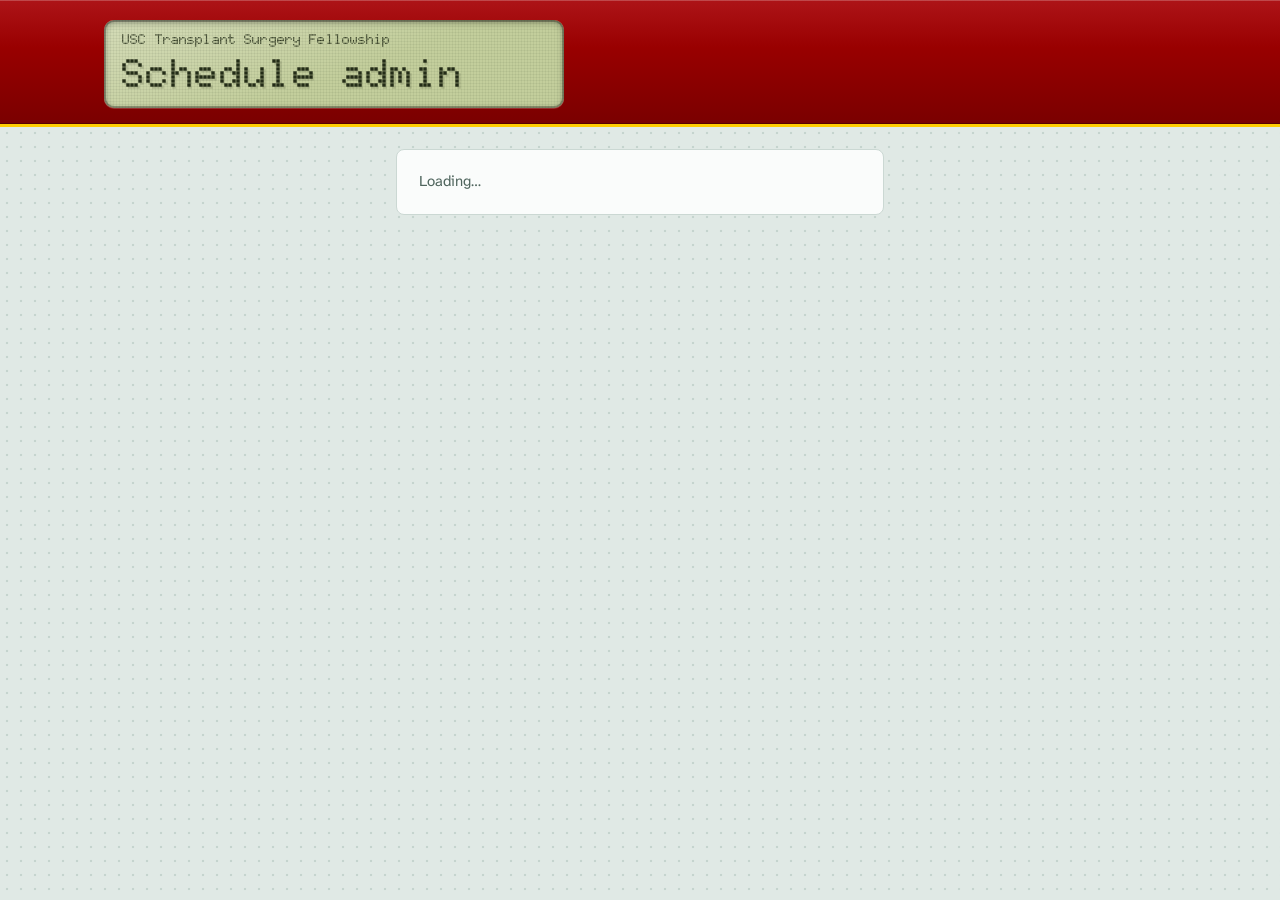
==== admin/index.html @ 4d7a134e "Schedule admin: two fellows can share a service; attendings move to the portal" ====
<!DOCTYPE html>
<html lang="en">
<head>
  <meta charset="utf-8">
  <meta name="viewport" content="width=device-width, initial-scale=1">
  <title>Fellowship Call Schedule — Admin</title>
  <link rel="icon" href="data:image/svg+xml,%3Csvg xmlns='http://www.w3.org/2000/svg' viewBox='0 0 32 32'%3E%3Crect width='32' height='32' rx='8' fill='%23990000'/%3E%3Crect x='5' y='7' width='22' height='13' rx='3' fill='%23c3ce9c'/%3E%3Cpath d='M8 11h2v2H8zm3 0h2v2h-2zm3 0h2v2h-2zm-6 4h2v2H8zm3 0h2v2h-2z' fill='%23232c17'/%3E%3Crect x='9' y='24' width='14' height='3' rx='1.5' fill='%23ffcc00'/%3E%3C/svg%3E">
  <meta name="theme-color" content="#990000">
  <link rel="preload" href="../assets/fonts/doto.woff2" as="font" type="font/woff2" crossorigin>
  <link rel="preload" href="../assets/fonts/atkinson-hyperlegible-next.woff2" as="font" type="font/woff2" crossorigin>
  <link rel="stylesheet" href="../assets/styles.css">
  <link rel="stylesheet" href="../assets/schedule.css">
  <script src="https://accounts.google.com/gsi/client" async></script>
  <script src="../assets/ui.js"></script>
  <script src="../assets/api.js"></script>
</head>
<body>
  <header class="top">
    <div class="top-inner">
      <div class="lcd">
        <div class="eyebrow">USC Transplant Surgery Fellowship</div>
        <h1>Schedule admin</h1>
      </div>
      <div class="who" id="who"></div>
    </div>
  </header>

  <div id="auth"><section class="card"><div class="loading">Loading…</div></section></div>
  <main id="app" class="split sched" hidden>
    <div class="col side">
      <section class="card" id="recipientsCard">
        <h2>Who gets the emails</h2>
        <p class="hint">Weekly: Sundays, for the coming week. Monthly: a week before the 1st. Previews: the day before each, so you can fix the calendar first.</p>
        <div class="status" id="recipientsStatus" role="status" aria-live="polite"></div>
        <ul class="plist" id="recipients"></ul>
        <div class="add-row">
          <label class="label" for="newRecipient">Add an address</label>
          <input id="newRecipient" type="email" autocomplete="off" placeholder="name@gmail.com">
          <div class="toggles" id="newRecipientToggles"></div>
          <button class="secondary" id="addRecipient" type="button">Add address</button>
        </div>
      </section>

      <section class="card" id="autoCard">
        <h2>Automatic emails</h2>
        <div class="status" id="autoStatus" role="status" aria-live="polite"></div>
        <div id="auto"></div>
      </section>

      <section class="card" id="peopleCard">
        <h2>People &amp; attendings</h2>
        <p class="hint">Fellows, admins, viewers and the attendings offered when adding a living donor case are managed in the portal, for all the fellowship sites at once.</p>
        <a class="secondary buttonlink" href="https://portal.usctransplant.life/">Open the portal</a>
      </section>

      <section class="card" id="logCard">
        <h2>Recent changes</h2>
        <ul class="log" id="log"></ul>
      </section>
    </div>

    <div class="col wide">
      <section class="card" id="assignCard">
        <h2>Monthly assignments</h2>
        <p class="hint">All four services must be covered, and each fellow can be on only one service a month (cross-cover is separate). Two fellows can share a service when you tick that they do. Saving updates the events on the service calendars.</p>
        <ul class="months" id="months"><li class="loading">Loading…</li></ul>
        <details class="past" id="pastMonths" hidden><summary id="pastSummary">Earlier months</summary><ul class="months" id="monthsPast"></ul></details>
      </section>

      <section class="card" id="oneOffCard">
        <h2>Send a one-off email</h2>
        <div class="keys" style="--n:2" role="radiogroup" aria-label="Kind of email" id="oneOffKind">
          <button class="tab" type="button" role="radio" data-kind="week">Weekly</button>
          <button class="tab" type="button" role="radio" data-kind="month">Monthly</button>
        </div>
        <div class="field" id="oneOffWeekRow"><label class="label" for="oneOffWeek">Week of</label><input id="oneOffWeek" type="date"></div>
        <div class="field" id="oneOffMonthRow"><label class="label" for="oneOffMonth">Month</label><select id="oneOffMonth"></select></div>
        <div class="field"><label class="label" for="oneOffMessage">Message at the top <span class="hint-inline">(optional)</span></label>
          <textarea id="oneOffMessage" maxlength="5000" placeholder="e.g. Reminder: the holiday schedule below has changed."></textarea></div>
        <span class="label">Preview</span>
        <div class="mail">
          <div class="mail-head"><div><b id="mailSubject">…</b></div><div id="mailTo"></div></div>
          <iframe id="mailFrame" title="Email preview" sandbox=""></iframe>
        </div>
        <div class="send-row">
          <button class="secondary" id="sendTest" type="button">Send a test to me</button>
          <button class="primary danger" id="sendLive" type="button">Send</button>
        </div>
        <div class="status" id="oneOffStatus" role="status" aria-live="polite"></div>
      </section>
    </div>
  </main>

  <script>
  (function () {
    var state = { view: null, drafts: {}, armed: '', newToggles: { weekly: true, monthly: true, preview: false },
      oneOff: { kind: 'week', week: '', month: '', preview: null, seq: 0 } };
    var timer = null;

    var $ = UI.$, el = UI.el, clear = UI.clear, busy = UI.busy, showStatus = UI.showStatus, button = UI.button, plural = UI.plural;
    var monthLabel = UI.monthLabel, addMonths = UI.addMonths;
    /** A button that needs a second tap, kept armed across re-draws (state.armed). id must be unique on the page. */
    function confirmButton(id, cls, text, armedText, fn) {
      var armed = state.armed === id;
      return button(cls + (armed ? ' armed' : ''), armed ? armedText : text, function () {
        if (state.armed !== id) { state.armed = id; render(); return; }
        state.armed = ''; fn();
      });
    }
    /**
     * Calls the server; on { ok, lines, view } re-draws everything and shows the lines in box.
     * box can be a function returning the element, for boxes that are re-drawn (a month's row).
     */
    function change(fn, args, box, okTitle, failTitle, after) {
      var target = function () { return typeof box === 'function' ? box() : box; };
      busy(true);
      TimeOffApi.run(fn, args, function (res) {
        busy(false);
        if (!res.ok) { render(); showStatus(target(), 'error', failTitle, res.errors); return; }
        if (res.view) state.view = res.view;
        if (after) after(res);
        render();
        showStatus(target(), 'ok', okTitle, res.lines);
      }, function (err) { busy(false); if (err.code !== 'auth') { render(); showStatus(target(), 'error', failTitle, [err.message]); } });
    }
    function monthStatus(month) { return function () { return document.querySelector('#month-' + month + ' .status'); }; }

    function loadAll() {
      busy(true);
      TimeOffApi.run('apiAdminScheduleGet', [], function (v) {
        busy(false); state.view = v;
        if (!state.oneOff.week) { state.oneOff.week = v.email.defaults.week; state.oneOff.month = v.email.defaults.month; }
        render(); refreshPreview();
      }, function (err) { busy(false); if (err.code !== 'auth') showStatus($('oneOffStatus'), 'error', 'Couldn’t load the admin page', [err.message]); });
    }

    function render() {
      if (!state.view) return;
      renderMonths(); renderRecipients(); renderAuto(); renderLog(); renderOneOff();
    }

    /* ── monthly assignments ── */
    // A month's choice for a service: { names: [one or two fellows], shared: both confirmed as sharing it, second: show the 2nd picker }.
    function currentOf(m, svc) {
      var s = m.services[svc], fellows = state.view.year.fellows;
      var known = s.names.length && s.names.every(function (n) { return fellows.indexOf(n) !== -1; });
      if (known && !s.irregular && s.names.length === 1) return { names: s.names.slice(), shared: false };
      if (known && s.shared) return { names: s.names.slice(), shared: true };
      return { names: [], shared: false };
    }
    function sameChoice(a, b) {
      return a.names.slice().sort().join('|') === b.names.slice().sort().join('|') && (a.names.length < 2 || a.shared === b.shared);
    }
    function draftOf(m) {
      var d = state.drafts[m.month] || {}, out = {};
      state.view.year.services.forEach(function (svc) { out[svc] = d[svc] || currentOf(m, svc); });
      return out;
    }
    function setDraft(m, svc, choice) {
      state.drafts[m.month] = state.drafts[m.month] || {};
      state.drafts[m.month][svc] = choice;
      renderMonths();
    }
    /** What the server is sent: a name, or { names, shared } for two fellows. */
    function choiceToSave(m) {
      var d = draftOf(m), out = {};
      Object.keys(d).forEach(function (svc) { out[svc] = d[svc].names.length > 1 ? { names: d[svc].names, shared: !!d[svc].shared } : (d[svc].names[0] || ''); });
      return out;
    }
    function fellowSelect(label, value, short, blank, onPick) {
      var sel = el('select'); sel.setAttribute('aria-label', label);
      var none = el('option', null, blank); none.value = ''; sel.appendChild(none);
      state.view.year.fellows.forEach(function (n) { var o = el('option', null, short[n]); o.value = n; o.title = n; sel.appendChild(o); });
      sel.value = value;
      sel.addEventListener('change', function () { onPick(sel.value); });
      return sel;
    }
    function renderMonths() {
      var ul = $('months'), past = $('monthsPast'); clear(ul); clear(past);
      var y = state.view.year, short = UI.shortNames(y.fellows), thisMonth = state.view.today.slice(0, 7);
      var earlier = y.months.filter(function (m) { return m.month < thisMonth; });
      $('pastMonths').hidden = !earlier.length;
      if (earlier.length) $('pastSummary').textContent = 'Earlier months (' + earlier[0].label + (earlier.length > 1 ? ' – ' + earlier[earlier.length - 1].label : '') + ')';
      y.months.forEach(function (m) {
        var li = el('li', 'month' + (m.current ? ' now' : ''));
        li.id = 'month-' + m.month;
        var head = el('div', 'month-head');
        head.appendChild(el('b', null, m.label + (m.current ? ' (this month)' : '')));
        li.appendChild(head);
        var draft = draftOf(m), changed = false, counts = {}, unconfirmed = [];
        var grid = el('div', 'month-grid'), shares = el('div', 'month-shares');
        y.services.forEach(function (svc) {
          var d = draft[svc], names = d.names;
          var cell = el('div', 'svc-pick');
          cell.appendChild(el('span', 'svc-label', svc));
          // keepSecond: leave the second picker open (it was opened, and the first picker changed). A new pair must be ticked again.
          var pick = function (first, second, keepSecond) {
            var next = [first, second].filter(function (n, i, all) { return n && all.indexOf(n) === i; });
            var samePair = next.length > 1 && next.slice().sort().join('|') === names.slice().sort().join('|');
            setDraft(m, svc, { names: next, shared: samePair && d.shared, second: next.length > 1 || (!!d.second && keepSecond) });
          };
          var sel = fellowSelect(svc + ', ' + m.label, names[0] || '', short, '—', function (v) { pick(v, names[1], true); });
          var isChanged = !sameChoice(d, currentOf(m, svc)) || (m.services[svc].irregular && names.length > 0 && !m.services[svc].shared);
          if (isChanged) { sel.classList.add('changed'); changed = true; }
          cell.appendChild(sel);
          if (names.length > 1 || d.second) {
            var sel2 = fellowSelect(svc + ', second fellow, ' + m.label, names[1] || '', short, '— just one', function (v) { pick(names[0], v, false); });
            if (isChanged) sel2.classList.add('changed');
            cell.appendChild(sel2);
          } else if (names.length === 1) {
            cell.appendChild(button('linkbtn add-second', '+ Second fellow', function () { setDraft(m, svc, { names: names.slice(), shared: false, second: true }); }));
          }
          names.forEach(function (n) { counts[n] = (counts[n] || 0) + 1; });
          if (names.length > 1) {
            var row = el('label', 'override-toggle');
            var box = el('input'); box.type = 'checkbox'; box.checked = !!d.shared;
            box.addEventListener('change', function () { setDraft(m, svc, { names: names.slice(), shared: box.checked, second: true }); });
            var text = el('span');
            text.appendChild(el('b', null, 'Two fellows share ' + svc));
            text.appendChild(el('br'));
            text.appendChild(document.createTextNode(names.join(' and ') + ' are both on ' + svc + ' all month. While either of them is around, ' + svc + ' needs no cross-cover.'));
            row.appendChild(box); row.appendChild(text); shares.appendChild(row);
            if (!d.shared) unconfirmed.push(svc);
          }
          grid.appendChild(cell);
        });
        li.appendChild(grid);
        if (shares.firstChild) li.appendChild(shares);
        var notes = [];
        y.services.forEach(function (svc) {
          var s = m.services[svc];
          if (s.others && s.others.length) notes.push('Also on ' + svc + ': ' + s.others.join(', ') + ' (not a call-schedule fellow; kept when you save).');
          if (s.recurring) notes.push(svc + ' is a repeating event — change it in Google Calendar.');
          else if (s.irregular && s.names.length) notes.push(svc + ' on the calendar now: ' + s.detail + '. Saving replaces it with the fellows chosen here for the whole month.');
        });
        var missing = y.services.filter(function (svc) { return !draft[svc].names.length; });
        var dups = Object.keys(counts).filter(function (n) { return counts[n] > 1; });
        dups.forEach(function (n) { notes.push(n + ' is chosen for more than one service.'); });
        unconfirmed.forEach(function (svc) { notes.push('Tick “Two fellows share ' + svc + '” to save two fellows on it.'); });
        if (missing.length && changed) notes.push('Choose someone for ' + missing.join(', ') + '.');
        else if (missing.length === y.services.length) notes.push('Nobody assigned yet.');
        else if (missing.length) notes.push(missing.join(', ') + ' ' + (missing.length === 1 ? 'has' : 'have') + ' no fellow assigned.');
        notes.forEach(function (n) { li.appendChild(el('div', 'month-note' + (/repeating|more than one|Choose|no fellow|Nobody|Tick/.test(n) ? '' : ' muted'), n)); });
        var any = y.services.some(function (svc) { return m.services[svc].names.length; });
        if (any) head.appendChild(confirmButton('clear-' + m.month, 'linkbtn', 'Remove month', 'Tap again to remove all four', function () {
          change('apiAdminClearAssignments', [m.month], monthStatus(m.month), 'Removed', 'Not removed', function () { delete state.drafts[m.month]; });
        }));
        if (changed) {
          var actions = el('div', 'month-actions');
          var save = button('primary small', 'Save ' + m.label.split(' ')[0], function () {
            change('apiAdminSetAssignments', [m.month, choiceToSave(m)], monthStatus(m.month), 'Saved', 'Not saved', function () { delete state.drafts[m.month]; });
          });
          save.disabled = missing.length > 0 || dups.length > 0 || unconfirmed.length > 0;
          actions.appendChild(save);
          actions.appendChild(button('secondary small', 'Undo', function () { delete state.drafts[m.month]; renderMonths(); }));
          li.appendChild(actions);
        }
        var st = el('div', 'status'); st.setAttribute('role', 'status'); li.appendChild(st);
        (m.month < thisMonth ? past : ul).appendChild(li);
      });
    }

    /* ── recipients ── */
    function toggles(box, values, onChange) {
      [['weekly', 'Weekly'], ['monthly', 'Monthly'], ['preview', 'Previews']].forEach(function (k) {
        var t = button('toggle', k[1], function () { onChange(k[0], !values[k[0]]); });
        t.setAttribute('aria-pressed', values[k[0]] ? 'true' : 'false');
        box.appendChild(t);
      });
    }
    function renderRecipients() {
      var ul = $('recipients'); clear(ul);
      var list = state.view.email.recipients;
      list.forEach(function (r) {
        var li = el('li');
        li.appendChild(el('span', 'addr', r.email));
        var row = el('div', 'toggles');
        toggles(row, r, function (k, v) {
          var next = { type: 'update', key: r.email, email: r.email, weekly: r.weekly, monthly: r.monthly, preview: r.preview };
          next[k] = v;
          change('apiAdminChangeRecipients', [next], $('recipientsStatus'), 'Saved', 'Not saved');
        });
        row.appendChild(confirmButton('rm-' + r.email, 'secondary small', 'Remove', 'Tap again', function () {
          change('apiAdminChangeRecipients', [{ type: 'remove', key: r.email }], $('recipientsStatus'), 'Removed', 'Not removed');
        }));
        li.appendChild(row);
        ul.appendChild(li);
      });
      if (!list.length) ul.appendChild(el('li', 'empty', 'Nobody gets the emails yet.'));
      var nt = $('newRecipientToggles'); clear(nt);
      toggles(nt, state.newToggles, function (k, v) { state.newToggles[k] = v; renderRecipients(); });
    }

    /* ── automatic emails ── */
    function renderAuto() {
      var box = $('auto'); clear(box);
      var e = state.view.email, n = e.next;
      var head = el('div', 'auto-state');
      head.appendChild(el('span', 'chip ' + (e.automatic ? 'ok' : 'bad'), e.automatic ? 'On' : e.partlyOn ? 'Partly on' : 'Off'));
      head.appendChild(document.createTextNode(e.automatic ? 'Sending on schedule' : 'Not sending automatically'));
      box.appendChild(head);
      if (e.partlyOn) box.appendChild(el('p', 'hint', 'Some of the automatic sends are missing. Turn them on again to fix it.'));
      var ul = el('ul', 'next-list');
      var w = el('li'); w.appendChild(el('b', null, 'Weekly: ' + n.weekly.send + ', ' + n.weekly.hours));
      w.appendChild(el('span', null, 'Covers ' + n.weekly.covers + '. Preview ' + n.weekly.preview + '.')); ul.appendChild(w);
      var m = el('li'); m.appendChild(el('b', null, 'Monthly: ' + n.monthly.send + ', ' + n.monthly.hours));
      m.appendChild(el('span', null, 'Covers ' + n.monthly.covers + '. Preview ' + n.monthly.preview + '.')); ul.appendChild(m);
      box.appendChild(ul);
      if (e.automatic) {
        box.appendChild(confirmButton('auto-off', 'secondary', 'Turn automatic emails off', 'Tap again to turn them off', function () {
          change('apiAdminSetAutoEmails', [false], $('autoStatus'), 'Done', 'Not changed');
        }));
      } else {
        box.appendChild(button('primary', 'Turn automatic emails on', function () { change('apiAdminSetAutoEmails', [true], $('autoStatus'), 'Done', 'Not changed'); }));
      }
      if (e.quota != null) box.appendChild(el('p', 'hint small', 'Google lets this account email ' + e.quota + ' more recipients today.'));
    }

    function renderLog() { UI.fillLog($('log'), state.view.log); }

    /* ── one-off email ── */
    function renderOneOff() {
      var o = state.oneOff;
      document.querySelectorAll('#oneOffKind .tab').forEach(function (b) { b.setAttribute('aria-checked', b.dataset.kind === o.kind ? 'true' : 'false'); });
      $('oneOffWeekRow').hidden = o.kind !== 'week';
      $('oneOffMonthRow').hidden = o.kind !== 'month';
      $('oneOffWeek').value = o.week;
      var sel = $('oneOffMonth');
      if (!sel.options.length) {
        var start = state.view.today.slice(0, 7);
        for (var i = -1; i <= 12; i++) { var m = addMonths(start, i); var op = el('option', null, monthLabel(m)); op.value = m; sel.appendChild(op); }
      }
      sel.value = o.month;
      var p = o.preview, n = p ? p.recipients.length : 0;
      $('mailSubject').textContent = p ? 'Subject: ' + p.subject : 'Loading the preview…';
      $('mailTo').textContent = p ? 'To: ' + (n ? p.recipients.join(', ') : 'nobody — add recipients first') : '';
      var live = $('sendLive');
      var armed = state.armed === 'send-live';
      live.textContent = armed ? 'Tap again to send to ' + n : 'Send to ' + plural(n, 'recipient');
      live.classList.toggle('armed', armed);
      live.disabled = !p || !n;
      $('sendTest').disabled = !p;
    }
    function oneOffArgs() { var o = state.oneOff; return [o.kind, o.kind === 'week' ? o.week : o.month, $('oneOffMessage').value]; }
    function refreshPreview() {
      var seq = ++state.oneOff.seq;
      state.oneOff.preview = null; renderOneOff();
      TimeOffApi.run('apiAdminEmailPreview', oneOffArgs(), function (p) {
        if (seq !== state.oneOff.seq) return; // a newer preview is on its way
        state.oneOff.preview = p;
        $('mailFrame').srcdoc = '<!DOCTYPE html><meta charset="utf-8"><body style="margin:12px;background:#fff">' + p.html + '</body>';
        renderOneOff();
      }, function (err) { if (err.code !== 'auth') showStatus($('oneOffStatus'), 'error', 'Couldn’t build the preview', [err.message]); });
    }
    function setupOneOff() {
      document.querySelectorAll('#oneOffKind .tab').forEach(function (b) {
        b.addEventListener('click', function () { state.oneOff.kind = b.dataset.kind; state.armed = ''; refreshPreview(); });
      });
      $('oneOffWeek').addEventListener('change', function (e) { if (e.target.value) { state.oneOff.week = e.target.value; refreshPreview(); } });
      $('oneOffMonth').addEventListener('change', function (e) { state.oneOff.month = e.target.value; refreshPreview(); });
      $('oneOffMessage').addEventListener('input', function () { clearTimeout(timer); timer = setTimeout(refreshPreview, 700); });
      $('sendTest').addEventListener('click', function () { send('test'); });
      $('sendLive').addEventListener('click', function () {
        if (state.armed !== 'send-live') { state.armed = 'send-live'; renderOneOff(); return; }
        state.armed = ''; send('live');
      });
      $('addRecipient').addEventListener('click', function () {
        var t = state.newToggles;
        change('apiAdminChangeRecipients', [{ type: 'add', email: $('newRecipient').value, weekly: t.weekly, monthly: t.monthly, preview: t.preview }],
          $('recipientsStatus'), 'Added', 'Not added', function () { $('newRecipient').value = ''; refreshPreview(); });
      });
    }
    function send(mode) {
      busy(true);
      TimeOffApi.run('apiAdminSendEmail', oneOffArgs().concat([mode]), function (res) {
        busy(false); renderOneOff();
        if (!res.ok) { showStatus($('oneOffStatus'), 'error', 'Not sent', res.errors); return; }
        showStatus($('oneOffStatus'), 'ok', mode === 'test' ? 'Test sent' : 'Sent', res.lines);
        if (mode === 'live') loadAll();
      }, function (err) { busy(false); renderOneOff(); if (err.code !== 'auth') showStatus($('oneOffStatus'), 'error', 'Not sent', [err.message]); });
    }

    setupOneOff();
    TimeOffApi.start({ app: 'schedule', need: 'admin', mainUrl: '../', onReady: function () { loadAll(); } });
  })();
  </script>
</body>
</html>
---- assets/styles.css ----
/*
 * Fellowship Time Off — styles for both pages (and the privacy page).
 *
 * The idea: the header is a pager. A USC-cardinal case with a backlit LCD screen that wakes up when the page loads
 * (the only animation that plays on its own). Everything below is quiet: pale scrub-green paper with a faint
 * perforated-tray texture, plain sheets, keys you can press, and OR-style hatching for weekends.
 *
 * Fonts (self-hosted in assets/fonts, SIL Open Font License):
 *   Doto                       — dot-matrix, only on the pager screen
 *   Atkinson Hyperlegible Next — everything else; designed by the Braille Institute for legibility
 *
 * Colors live in the variables right below; the dark ("night call") version follows them.
 */
@font-face {
  font-family: 'Atkinson Hyperlegible Next';
  src: url(fonts/atkinson-hyperlegible-next.woff2) format('woff2');
  font-weight: 200 800; font-style: normal; font-display: swap;
}
@font-face {
  font-family: 'Doto';
  src: url(fonts/doto.woff2) format('woff2');
  font-weight: 100 900; font-style: normal; font-display: block;
}

:root {
  color-scheme: light;
  --scrub: #e0e9e5;          /* page: pale scrub green */
  --scrub-dot: #c5d4ce;      /* the perforated-tray dots */
  --sheet: #fafcfb;          /* panels */
  --sheet-sunk: #eef3f1;     /* wells inside a panel */
  --ink: #142b26;
  --muted: #4f655d;
  --line: #cbd8d3;
  --line-strong: #9fb4ad;
  --hatch: rgba(20, 43, 38, .075);
  --cardinal: #990000;       /* USC cardinal: fills */
  --cardinal-deep: #6b0000;
  --accent: #990000;         /* cardinal for text and outlines (lighter in the dark theme) */
  --cardinal-soft: #f4e0dd;
  --gold: #ffcc00;           /* USC gold */
  --gold-ink: #2a2100;
  --gold-soft: #fff1b8;
  --gold-edge: #e0b400;
  --lcd: #c3ce9c;
  --lcd-dim: #8f9a74;
  --lcd-ink: #232c17;
  --lcd-glow: transparent;
  --ok: #1b6b43;
  --ok-soft: #dcefe4;
  --err: #b0241c;
  --err-deep: #7d140f;
  --err-soft: #fbe3e0;
}
@media (prefers-color-scheme: dark) {
  :root {
    color-scheme: dark;
    --scrub: #0d1815;
    --scrub-dot: #1a2c27;
    --sheet: #13221e;
    --sheet-sunk: #0f1b18;
    --ink: #e1ebe7;
    --muted: #94aaa3;
    --line: #23392f;
    --line-strong: #3b5a51;
    --hatch: rgba(225, 235, 231, .06);
    --cardinal: #a30f14;
    --cardinal-deep: #5e0306;
    --accent: #ff8f82;
    --cardinal-soft: #3a1c1a;
    --gold-soft: #3a3113;
    --gold-edge: #8a6f00;
    --lcd: #a5c24c;
    --lcd-dim: #4b5a22;
    --lcd-ink: #132006;
    --lcd-glow: rgba(165, 194, 76, .28);
    --ok: #82d6a6;
    --ok-soft: #173126;
    --err: #ff8f82;
    --err-deep: #7d140f;
    --err-soft: #3a1c1a;
  }
}

/* ── page ── */
* { box-sizing: border-box; }
html { -webkit-text-size-adjust: 100%; }
body {
  margin: 0;
  color: var(--ink);
  background-color: var(--scrub);
  background-image: radial-gradient(circle, var(--scrub-dot) 1.1px, transparent 1.6px);
  background-size: 14px 14px;
  font: 16px/1.5 'Atkinson Hyperlegible Next', 'Atkinson Hyperlegible', system-ui, sans-serif;
  min-height: 100vh;
}
a { color: var(--accent); }
:focus-visible { outline: 2.5px solid var(--accent); outline-offset: 2px; }
button { -webkit-tap-highlight-color: transparent; }

/* ── the pager (header) ── */
.top {
  color: #fff;
  background: linear-gradient(180deg, #ad1418 0%, #990000 38%, #7a0000 100%);
  box-shadow: inset 0 1px 0 rgba(255, 255, 255, .22), inset 0 -1px 0 rgba(0, 0, 0, .3);
  border-bottom: 3px solid var(--gold);
  padding: 16px 16px 14px;
}
.top-inner { max-width: 1072px; margin: 0 auto; } /* lines up with the panels below (main is 1120 minus its padding) */
.lcd {
  position: relative;
  max-width: 460px;
  color: var(--lcd-ink);
  background-color: var(--lcd);
  background-image:
    linear-gradient(rgba(35, 44, 23, .055) 1px, transparent 1px),
    linear-gradient(90deg, rgba(35, 44, 23, .055) 1px, transparent 1px),
    linear-gradient(160deg, rgba(255, 255, 255, .28), transparent 55%);
  background-size: 3px 3px, 3px 3px, 100% 100%;
  border-radius: 10px;
  padding: 10px 14px 12px;
  box-shadow:
    inset 0 2px 7px rgba(0, 0, 0, .38),
    inset 0 0 0 2px rgba(0, 0, 0, .28),
    0 1px 0 rgba(255, 255, 255, .18),
    0 0 26px var(--lcd-glow);
  animation: lcd-wake .7s ease-out both;
}
.eyebrow { font: 800 14px/1.2 'Doto', monospace; letter-spacing: .01em; opacity: .9; animation: lcd-flicker .45s steps(3) .15s both; }
h1 {
  display: inline-block;
  margin: 4px 0 0;
  font: 850 34px/1 'Doto', monospace;
  letter-spacing: .01em;
  text-shadow: 1.5px 1.5px 0 rgba(35, 44, 23, .16); /* LCD ghosting */
  animation: lcd-type .8s steps(14, end) .35s both;
}
h1::after { /* the pager's cursor: blinks three times, then goes away */
  content: ''; display: inline-block; width: .42em; height: .78em; margin-left: .14em; vertical-align: -.04em;
  background: currentColor; opacity: 0;
  animation: lcd-cursor 1.8s steps(1, end) 1.15s 1 both;
}
@keyframes lcd-wake { from { background-color: var(--lcd-dim); } to { background-color: var(--lcd); } }
@keyframes lcd-flicker { from { opacity: 0; } to { opacity: .9; } }
@keyframes lcd-type { from { clip-path: inset(0 100% 0 0); } to { clip-path: inset(0 -1em 0 0); } }
@keyframes lcd-cursor { 0%, 33%, 66% { opacity: 1; } 16%, 50%, 83%, 100% { opacity: 0; } }

/* who's signed in, and the pager's rubber buttons */
.who {
  display: flex; flex-wrap: wrap; align-items: center; gap: 8px 12px;
  margin-top: 12px; font-size: 15px; color: rgba(255, 255, 255, .92);
}
.who:empty { display: none; }
.who-name { overflow-wrap: anywhere; }
.who-actions { display: flex; flex-wrap: wrap; gap: 8px; }
.who .toplink, .who .linkbtn {
  display: inline-flex; align-items: center; min-height: 34px; padding: 0 14px;
  font-family: inherit; font-size: 14px; font-weight: 700; line-height: 1; color: #fff; text-decoration: none; cursor: pointer;
  background: rgba(0, 0, 0, .24); border: 0; border-radius: 999px;
  box-shadow: inset 0 1px 0 rgba(255, 255, 255, .14), 0 2px 0 rgba(0, 0, 0, .28);
}
.who .toplink:hover, .who .linkbtn:hover { background: rgba(0, 0, 0, .34); }
.who .toplink:active, .who .linkbtn:active { transform: translateY(1px); box-shadow: inset 0 1px 0 rgba(255, 255, 255, .1), 0 1px 0 rgba(0, 0, 0, .28); }
.top :focus-visible { outline-color: var(--gold); }

/* ── layout ── */
main { max-width: 1120px; margin: 0 auto; padding: 4px 16px 48px; }
#auth { max-width: 520px; margin: 0 auto; padding: 8px 16px 0; }
#auth[hidden] { display: none; }
.col { min-width: 0; }
main[hidden] { display: none !important; }
/* Admin page on phones: one column in the original order (month, rule check, totals, who's off, changes, people). */
@media (max-width: 959px) {
  main.admin:not([hidden]) { display: flex; flex-direction: column; }
  main.admin > .col { display: contents; }
  #monthCard { order: 1; } #checkCard { order: 2; } #totalsCard { order: 3; }
  #offCard { order: 4; } #makeCard { order: 5; } #peopleCard { order: 6; } #logCard { order: 7; }
}

.card {
  background: var(--sheet);
  border: 1px solid var(--line);
  border-radius: 8px;
  padding: 16px 16px 18px;
  margin-top: 14px;
}
h2 {
  font-size: 19px; font-weight: 800; line-height: 1.2; letter-spacing: -.005em;
  margin: 0 0 14px; padding-bottom: 10px;
  border-bottom: 2px dotted var(--line-strong); /* tear-off perforation */
}
.label { display: block; font-size: 14px; font-weight: 700; color: var(--muted); margin-bottom: 6px; }
.hint { font-size: 14px; color: var(--muted); margin: 0 0 12px; }
.hint.small { font-size: 13px; margin: 10px 0 0; }
.loading { color: var(--muted); font-size: 15px; }
.empty { color: var(--muted); margin: 0; }

select, input[type="text"], input[type="email"], input[type="date"], input:not([type]) {
  width: 100%;
  font: inherit; font-size: 16px; /* 16px: iPhones don't zoom in when it's tapped */
  color: var(--ink); background-color: var(--sheet);
  border: 1.5px solid var(--line-strong); border-radius: 8px;
  padding: 10px 12px; min-height: 46px;
}
select {
  -webkit-appearance: none; appearance: none; cursor: pointer;
  padding-right: 38px;
  background-image:
    linear-gradient(45deg, transparent 50%, var(--muted) 50%),
    linear-gradient(135deg, var(--muted) 50%, transparent 50%);
  background-position: calc(100% - 20px) 52%, calc(100% - 14px) 52%;
  background-size: 6px 6px, 6px 6px;
  background-repeat: no-repeat;
}
select:hover, input:hover { border-color: var(--muted); }

/* ── vacation tally ── */
.tally-head { font-size: 14px; color: var(--muted); margin-bottom: 10px; }
.stats { display: grid; grid-template-columns: repeat(3, 1fr); gap: 8px; }
.stat { background: var(--sheet-sunk); border: 1px solid var(--line); border-radius: 6px; padding: 8px 10px 9px; }
.stat b { display: block; font-size: 28px; font-weight: 800; line-height: 1.1; font-variant-numeric: tabular-nums; }
.stat span { font-size: 13px; color: var(--muted); }
.stat.remaining { border-color: var(--accent); }
.stat.remaining b { color: var(--accent); }

/* ── who is off ── */
.offlist { list-style: none; margin: 0; padding: 0; }
.offlist li { padding: 10px 0; border-top: 1px solid var(--line); }
.offlist li:first-child { border-top: 0; padding-top: 0; }
.offlist li:last-child { padding-bottom: 0; }
.offlist .when { display: block; font-size: 14px; color: var(--muted); font-variant-numeric: tabular-nums; }
.offlist .cover { display: block; font-size: 14px; margin-top: 2px; }
.offlist .cover.missing { color: var(--err); font-weight: 700; }
.offlist .you, .chip-you {
  font-size: 12px; font-weight: 800; color: var(--gold-ink); background: var(--gold);
  padding: 1px 7px; border-radius: 3px; margin-left: 6px; vertical-align: 1px;
}

/* ── keys (mode tabs) ── */
.tabs { display: grid; grid-template-columns: repeat(3, 1fr); gap: 6px; margin-bottom: 14px; }
.tab {
  font: inherit; font-size: 15px; font-weight: 700; line-height: 1.2; color: var(--ink);
  background: var(--sheet); border: 1.5px solid var(--line-strong); border-radius: 8px;
  padding: 10px 6px; min-height: 46px; cursor: pointer;
  box-shadow: 0 2px 0 var(--line-strong);
}
.tab:hover { border-color: var(--muted); }
.tab:active { transform: translateY(2px); box-shadow: 0 0 0 var(--line-strong); }
.tab[aria-selected="true"] {
  color: #fff; background: var(--cardinal); border-color: var(--cardinal-deep);
  box-shadow: 0 2px 0 var(--cardinal-deep), inset 0 -3px 0 var(--gold);
}
.tabs5 { margin-top: 14px; }
.tabs4 { grid-template-columns: repeat(2, 1fr); }

/* ── weekend options ── */
.options { display: grid; gap: 8px; margin-bottom: 14px; }
.option {
  display: flex; gap: 12px; align-items: flex-start; text-align: left; width: 100%;
  font: inherit; color: var(--ink); background: var(--sheet); cursor: pointer;
  border: 1.5px solid var(--line-strong); border-radius: 8px; padding: 11px 12px;
  box-shadow: 0 2px 0 var(--line);
}
.option b, .option > span:not(.dot) { font-variant-numeric: tabular-nums; }
.option .dot { flex: 0 0 20px; height: 20px; border-radius: 50%; border: 2px solid var(--muted); margin-top: 1px; background: var(--sheet); }
.option:hover:not(:disabled) { border-color: var(--accent); }
.option[aria-checked="true"] { border-color: var(--accent); background: var(--cardinal-soft); box-shadow: 0 2px 0 var(--accent); }
.option[aria-checked="true"] .dot { border-color: var(--accent); background: radial-gradient(var(--accent) 42%, var(--sheet) 47%); }
.option:disabled {
  cursor: not-allowed; box-shadow: none; border-color: var(--line); color: var(--muted);
  background-image: repeating-linear-gradient(135deg, var(--hatch) 0 2px, transparent 2px 8px);
}
.option:disabled .dot { border-color: var(--line-strong); }
.option small { display: block; color: var(--muted); font-size: 13px; }

/* ── month grid ── */
.cal { display: grid; grid-template-columns: repeat(7, minmax(0, 1fr)); gap: 4px; margin-bottom: 14px; }
.dow { font-size: 12px; font-weight: 700; color: var(--muted); text-align: center; padding-bottom: 2px; }
.cell {
  font: inherit; color: var(--ink);
  min-height: 54px; padding: 5px 2px; border-radius: 6px;
  border: 1px solid var(--line); background-color: var(--sheet);
  display: flex; flex-direction: column; align-items: center; justify-content: flex-start; gap: 3px;
  min-width: 0;
}
.cell .num { font-size: 14px; font-weight: 700; line-height: 1.2; font-variant-numeric: tabular-nums; }
.cell .tag {
  font-size: 11px; font-weight: 800; line-height: 1.25; letter-spacing: .02em;
  padding: 1px 4px; border-radius: 3px; max-width: 100%;
  overflow: hidden; text-overflow: ellipsis; white-space: nowrap;
  color: var(--accent); background: var(--cardinal-soft);
}
.cell.mine .tag { color: var(--gold-ink); background: var(--gold); }
.cell.weekendday { background-image: repeating-linear-gradient(135deg, var(--hatch) 0 2px, transparent 2px 7px); }
.cell.out, .cell.past:not(.ok):not(.sel), .cell.muted { opacity: .4; }
button.cell.ok.past:not(.sel) { opacity: .72; border-style: dashed; } /* past days that can still be picked */
button.cell { cursor: pointer; }
button.cell.ok { border-color: var(--line-strong); box-shadow: 0 2px 0 var(--line-strong); } /* pickable days are raised keys */
button.cell.ok:hover { border-color: var(--accent); }
button.cell:active { transform: translateY(2px); box-shadow: none; }
.cell.sel {
  color: #fff; background-color: var(--cardinal); border-color: var(--cardinal-deep);
  box-shadow: 0 2px 0 var(--cardinal-deep), inset 0 -3px 0 var(--gold);
}
button.cell.ok.sel { border-color: var(--cardinal-deep); box-shadow: 0 2px 0 var(--cardinal-deep), inset 0 -3px 0 var(--gold); }
.cell.sel .tag { background: rgba(255, 255, 255, .22); color: #fff; }
.cell.removing, button.cell.ok.removing {
  background-color: var(--err-deep);
  background-image: repeating-linear-gradient(135deg, #b0241c 0 6px, transparent 6px 12px);
  border-color: var(--err-deep); box-shadow: 0 2px 0 var(--err-deep);
  text-decoration: line-through;
}

/* calendar key */
.legend { list-style: none; margin: -2px 0 14px; padding: 0; display: grid; grid-template-columns: 1fr 1fr; gap: 8px 12px; font-size: 13px; color: var(--muted); }
.legend li { display: flex; align-items: center; gap: 8px; }
.swatch {
  flex: 0 0 auto; display: inline-flex; align-items: center; justify-content: center;
  min-width: 26px; height: 18px; padding: 0 3px; border-radius: 3px;
  font-size: 11px; font-weight: 800; border: 1px solid var(--line-strong); background: var(--sheet);
}
.swatch.tag-other { color: var(--accent); background: var(--cardinal-soft); border-color: transparent; }
.swatch.tag-mine { color: var(--gold-ink); background: var(--gold); border-color: transparent; }
.swatch.sel { background: var(--cardinal); border-color: var(--cardinal-deep); box-shadow: inset 0 -3px 0 var(--gold); }
.swatch.wkd { background-image: repeating-linear-gradient(135deg, var(--hatch) 0 2px, transparent 2px 5px); }
.swatch.removing { background: repeating-linear-gradient(135deg, #b0241c 0 4px, var(--err-deep) 4px 8px); border-color: var(--err-deep); }

/* ── selection, submit, results ── */
.selection { font-size: 15px; font-weight: 700; margin-bottom: 12px; min-height: 1.5em; }
.primary {
  display: block; width: 100%;
  font: inherit; font-size: 17px; font-weight: 800; color: #fff;
  background: var(--cardinal); border: 0; border-radius: 8px; padding: 14px 14px 17px; cursor: pointer;
  box-shadow: inset 0 -4px 0 var(--gold), 0 2px 0 var(--cardinal-deep);
}
.primary:hover:not(:disabled) { background: #8a0000; }
.primary:active:not(:disabled) { transform: translateY(2px); box-shadow: inset 0 -4px 0 var(--gold); }
.primary.danger { background: var(--err); box-shadow: inset 0 -4px 0 var(--err-deep), 0 2px 0 var(--err-deep); }
.primary:disabled {
  cursor: not-allowed; color: var(--muted); background-color: var(--sheet-sunk);
  background-image: repeating-linear-gradient(135deg, var(--hatch) 0 2px, transparent 2px 8px);
  box-shadow: inset 0 0 0 1.5px var(--line-strong);
}
.primary.small { padding: 10px 12px 12px; font-size: 15px; margin-top: 4px; box-shadow: inset 0 -3px 0 var(--gold); }

.status { margin-top: 12px; }
.status:empty { display: none; }
.status .box { border-radius: 6px; padding: 11px 13px; font-size: 15px; border-left: 5px solid; animation: slip-in .22s ease-out; }
.status .box.ok { background: var(--ok-soft); color: var(--ink); border-color: var(--ok); }
.status .box.error { background: var(--err-soft); color: var(--ink); border-color: var(--err); }
.status .box b, .status .box strong { color: inherit; }
.status ul { margin: 6px 0 0; padding-left: 18px; }
@keyframes slip-in { from { opacity: 0; transform: translateY(-4px); } to { opacity: 1; transform: none; } }

body.busy main { opacity: .6; pointer-events: none; transition: opacity .15s; }
.denied p { margin: 0; }

/* ── admin page ── */
.toolbar { display: grid; grid-template-columns: 1fr 1fr; gap: 8px; margin-top: 12px; }
.secondary {
  font: inherit; font-size: 15px; font-weight: 700; line-height: 1.2; color: var(--accent);
  background: var(--sheet); border: 1.5px solid var(--accent); border-radius: 8px;
  padding: 10px 12px; min-height: 44px; cursor: pointer;
  box-shadow: 0 2px 0 var(--cardinal-soft);
}
.secondary:hover { background: var(--cardinal-soft); }
.secondary:active { transform: translateY(2px); box-shadow: none; }
.secondary.small { padding: 7px 11px; min-height: 36px; font-size: 14px; }
.secondary.strong { color: #fff; background: var(--cardinal); border-color: var(--cardinal-deep); box-shadow: inset 0 -3px 0 var(--gold); }
.secondary.armed, .issues .secondary.armed { color: #fff; background: var(--err); border-color: var(--err-deep); box-shadow: 0 2px 0 var(--err-deep); }
.syncinfo { font-size: 13px; color: var(--muted); margin-top: 10px; }
.syncinfo:empty { display: none; }

.issues { list-style: none; margin: 0; padding: 0; font-size: 15px; }
.issues > li { padding: 12px 0; border-top: 1px solid var(--line); }
.issues > li:first-child { border-top: 0; padding-top: 0; }
.issues .when { display: block; font-size: 13px; font-weight: 800; color: var(--accent); font-variant-numeric: tabular-nums; }
.issues .secondary.small { text-align: left; }
.issues .fixes { display: grid; gap: 8px; margin-top: 10px; }
.issues .fix { display: flex; flex-wrap: wrap; gap: 6px; align-items: center; min-width: 0; }
.issues .fixlabel { font-size: 14px; font-weight: 700; flex-basis: 100%; }
.issues .fix select { width: auto; flex: 1 1 160px; min-width: 0; max-width: 100%; min-height: 38px; padding: 6px 34px 6px 10px; font-size: 16px; }
.issues .fixdetails { flex-basis: 100%; margin: 0; padding-left: 18px; font-size: 13px; color: var(--muted); }
.issues .fixdetails li { padding: 1px 0; border-top: 0; }
.issues .fixhint { display: block; font-size: 13px; color: var(--muted); margin-top: 6px; }
#checkStatus { margin: 0 0 12px; }

.totals { width: 100%; border-collapse: collapse; font-size: 15px; }
.totals th { text-align: left; font-size: 13px; color: var(--muted); font-weight: 700; padding: 0 0 6px; }
.totals td { padding: 7px 0; border-top: 1px solid var(--line); }
.totals th:not(:first-child), .totals td.num { text-align: right; font-variant-numeric: tabular-nums; width: 64px; }
.totals td.low { color: var(--err); font-weight: 800; }

.override { margin-top: 8px; font-size: 14px; }
.override summary { cursor: pointer; color: var(--accent); font-weight: 700; }
.override[open] { background: var(--sheet-sunk); border: 1px solid var(--line); border-radius: 8px; padding: 10px 12px 12px; }
.override select { margin-bottom: 8px; }
.override .label { margin-top: 8px; }
.override-toggle {
  display: flex; gap: 10px; align-items: flex-start; font-size: 14px; color: var(--muted); cursor: pointer;
  background: var(--gold-soft); border: 1.5px solid var(--gold-edge); border-radius: 8px; padding: 10px 12px; margin-bottom: 12px;
}
.override-toggle b { color: var(--ink); }
.customform .override-toggle { margin-top: 2px; }
.ack-note { margin-top: 6px; color: var(--err); font-weight: 700; font-size: 14px; }
.override-toggle input { margin-top: 2px; width: 20px; height: 20px; accent-color: #990000; flex: 0 0 auto; }
.customform { margin-bottom: 14px; }
.customform input { margin-bottom: 10px; }
.daterow { display: grid; grid-template-columns: 1fr 1fr; gap: 10px; }

/* ── recent changes (both admin pages) ── */
.log { list-style: none; margin: 0; padding: 0; font-size: 14px; }
.log li { padding: 7px 0; border-top: 1px solid var(--line); overflow-wrap: anywhere; }
.log li:first-child { border-top: 0; padding-top: 0; }
.log .when { display: block; font-size: 13px; color: var(--muted); }

/* ── sign-in ── */
.auth-card { text-align: center; padding: 26px 20px 22px; }
.auth-card h2 { border-bottom: 0; padding-bottom: 0; margin-bottom: 10px; font-size: 22px; }
.auth-card p { margin: 0 0 10px; }
.auth-card .gsi-button { min-height: 44px; margin: 14px 0 12px; display: flex; justify-content: center; }
.linkbtn { font: inherit; color: inherit; background: none; border: 0; padding: 0; text-decoration: underline; cursor: pointer; }
.auth-card .linkbtn { color: var(--accent); font-weight: 700; text-decoration: none; min-height: 40px; }
.auth-card .hint.small { margin-top: 6px; }

/* ── People & access (admin page) ── */
.people-summary { cursor: pointer; list-style: none; }
.people-summary::-webkit-details-marker { display: none; }
.people-summary h2 { display: block; border-bottom: 0; padding-bottom: 0; margin: 0; }
.people-summary h2::before { content: '+'; display: inline-block; width: 1.1em; color: var(--accent); }
details[open] > .people-summary h2::before { content: '−'; }
.people-summary .hint { display: block; margin: 4px 0 0 1.3em; }
details[open] > .people-summary { padding-bottom: 10px; margin-bottom: 4px; border-bottom: 2px dotted var(--line-strong); }
#peopleStatus { margin: 10px 0 0; }
.people-h { font-size: 16px; font-weight: 800; margin: 18px 0 4px; }
.people-list { list-style: none; margin: 6px 0 0; padding: 0; font-size: 15px; }
.people-list li { padding: 10px 0; border-top: 1px solid var(--line); }
.people-list li:first-child { border-top: 0; }
.people-list b { overflow-wrap: anywhere; }
.people-email { display: block; font-size: 14px; color: var(--muted); overflow-wrap: anywhere; }
.chip { display: inline-block; font-size: 12px; font-weight: 800; padding: 1px 7px; border-radius: 3px; margin-left: 6px; vertical-align: 1px; }
.chip.ok { background: var(--ok-soft); color: var(--ok); }
.chip.bad { background: var(--err-soft); color: var(--err); }
.chip.muted { background: var(--sheet-sunk); color: var(--muted); border: 1px solid var(--line); }
.people-actions { display: flex; flex-wrap: wrap; gap: 8px; margin-top: 8px; }
.people-field { display: block; margin-bottom: 10px; }
.people-add { margin-top: 12px; }
.people-inline { margin-top: 8px; }
.people-log { list-style: none; margin: 4px 0 0; padding: 0; font-size: 13px; color: var(--muted); }
.people-log li { padding: 3px 0; }

/* ── small phones (iPhone SE and narrower) ── */
@media (max-width: 380px) {
  h1 { font-size: 28px; }
  .eyebrow { font-size: 12px; }
}

/* ── bigger screens ── */
@media (min-width: 600px) {
  .tabs5 { grid-template-columns: repeat(5, 1fr); }
  .tabs4 { grid-template-columns: repeat(4, 1fr); }
  .cell { min-height: 64px; }
  .card { padding: 20px 22px 22px; }
}
@media (min-width: 760px) {
  .top { padding: 20px 24px 16px; }
  .top-inner { display: flex; align-items: flex-end; justify-content: space-between; gap: 24px; }
  .lcd { flex: 0 1 460px; padding: 12px 18px 14px; }
  h1 { font-size: 40px; }
  .who { margin-top: 0; justify-content: flex-end; text-align: right; }
  main { padding: 8px 24px 64px; }
}
@media (min-width: 960px) {
  /* two columns: what's happening on the left, the calendar to act on at the right */
  main.split:not([hidden]) { display: grid; grid-template-columns: minmax(300px, 370px) minmax(0, 1fr); gap: 0 28px; align-items: start; }
  main.split > .side { grid-column: 1; }
  main.split > .wide { grid-column: 2; }
  main.split > .full { grid-column: 1 / -1; }
  .wide .options { grid-template-columns: 1fr 1fr; }
  .wide .cell { min-height: 78px; align-items: flex-start; padding: 7px 7px; }
  .wide .cell .num { font-size: 15px; }
  .wide .cal { gap: 6px; }
  .wide .legend { grid-template-columns: repeat(3, auto); justify-content: start; }
  .full .people-list { display: grid; grid-template-columns: 1fr 1fr; column-gap: 32px; }
  .full .people-list li:nth-child(2) { border-top: 0; }
  .full .people-add, .full .people-inline { max-width: 560px; }
}

/* ── privacy page ── */
main.page { max-width: 720px; }

/* ── people who prefer less motion ── */
@media (prefers-reduced-motion: reduce) {
  *, *::before, *::after { animation: none !important; transition: none !important; }
  h1::after { display: none; }
}
---- assets/schedule.css ----
/*
 * Schedule site only. The shared look (pager header, colors, sheets, keys, buttons, light/dark) is in styles.css,
 * which is the same file as on the time-off site — change it in both repositories together.
 */

/* ── layout: phones keep one column in reading order; computers get two columns (styles.css: main.split) ── */
@media (max-width: 959px) {
  main.sched:not([hidden]) { display: flex; flex-direction: column; }
  main.sched > .col { display: contents; }
  #periodCard { order: 1; } #resultCard { order: 2; } #ldCard { order: 3; } #upcomingCard { order: 4; } #yearCard { order: 5; } #timeOffCard { order: 6; }
  #assignCard { order: 1; } #oneOffCard { order: 2; } #recipientsCard { order: 3; } #autoCard { order: 4; }
  #attendingsCard { order: 5; } #logCard { order: 6; }
}

/* ── key groups (choose one) ── */
.keys { display: grid; grid-template-columns: repeat(var(--n, 2), minmax(0, 1fr)); gap: 6px; margin-bottom: 12px; }
.keys .tab { font-size: 15px; }
#upcomingFilter .tab { padding: 8px 4px; min-height: 40px; font-size: 14px; }
#upcoming .sec h3 { color: var(--accent); }
#toFellows .tab { padding: 8px 4px; min-height: 40px; font-size: 14px; }
#toBody .stats { margin-bottom: 4px; }
.rows > li.past { opacity: .62; }
.tab[aria-checked="true"] {
  color: #fff; background: var(--cardinal); border-color: var(--cardinal-deep);
  box-shadow: 0 2px 0 var(--cardinal-deep), inset 0 -3px 0 var(--gold);
}
.tab small { display: block; font-size: 12px; font-weight: 600; opacity: .85; }
.pick { display: grid; grid-template-columns: 1fr 1fr; gap: 10px; }
.pick .label { margin-top: 2px; }
.field { margin-bottom: 12px; }
.field:last-child { margin-bottom: 0; }
.only-me { margin: 14px 0 0; }

/* ── the period ── */
.period-title {
  display: flex; align-items: center; justify-content: space-between; gap: 10px; flex-wrap: wrap;
  margin-bottom: 14px; padding-bottom: 10px; border-bottom: 2px dotted var(--line-strong);
}
.period-title h2 { flex: 1 1 auto; margin: 0; padding: 0; border: 0; }
.stepper { display: flex; gap: 6px; flex: 0 0 auto; }
.stepper .secondary { min-height: 38px; padding: 6px 12px; }
.sec { margin-top: 18px; }
.sec:first-of-type { margin-top: 4px; }
.sec h3 { font-size: 16px; font-weight: 800; margin: 0 0 6px; }
.rows { list-style: none; margin: 0; padding: 0; }
.rows > li { padding: 9px 0; border-top: 1px solid var(--line); }
.rows > li:first-child { border-top: 0; padding-top: 2px; }
.rows .empty { color: var(--muted); padding: 2px 0; border: 0; }
.svc { display: grid; grid-template-columns: 74px minmax(0, 1fr); gap: 2px 12px; align-items: baseline; }
.svc-name { font-weight: 800; }
.svc-who { overflow-wrap: anywhere; }
.svc-who .range { display: block; }
.svc-who .dates, .when { color: var(--muted); font-size: 14px; font-variant-numeric: tabular-nums; }
.when { display: block; }
.mine { background: var(--gold-soft); box-shadow: -10px 0 0 var(--gold-soft), 10px 0 0 var(--gold-soft); border-radius: 2px; }
.mine-mark { font-size: 12px; font-weight: 800; color: var(--gold-ink); background: var(--gold); padding: 1px 7px; border-radius: 3px; margin-left: 6px; vertical-align: 1px; }
.ld { display: grid; grid-template-columns: minmax(0, 1fr) auto; gap: 4px 10px; align-items: start; }
.ld-title { font-weight: 700; overflow-wrap: anywhere; }
.ld-meta { color: var(--muted); font-size: 14px; }
.chip.svc-chip { margin-left: 0; margin-right: 6px; background: var(--sheet-sunk); color: var(--ink); border: 1px solid var(--line); }
.ld .secondary.small { white-space: nowrap; }
.filter-note { font-size: 14px; color: var(--muted); margin: -4px 0 8px; }

/* ── living donor form ── */
.ld-preview {
  font-size: 14px; background: var(--sheet-sunk); border: 1px dashed var(--line-strong); border-radius: 8px;
  padding: 10px 12px; margin: 4px 0 12px; overflow-wrap: anywhere;
}
.ld-preview b { display: block; font-size: 15px; }
.hint-inline { font-weight: 400; color: var(--muted); }

/* ── year of assignments ── */
.year-wrap { overflow-x: auto; margin: 0 -4px; padding: 0 4px; }
.year { width: 100%; border-collapse: separate; border-spacing: 0; font-size: 14px; }
.year th { font-size: 13px; font-weight: 800; color: var(--muted); text-align: left; padding: 0 6px 6px; white-space: nowrap; }
.year td { padding: 7px 6px; border-top: 1px solid var(--line); white-space: nowrap; }
.year td:first-child, .year th:first-child { padding-left: 0; }
.year .me { background: var(--gold-soft); }
.year th.me { color: var(--ink); border-radius: 4px 4px 0 0; }
.year tr.now td:first-child { font-weight: 800; color: var(--accent); }
.year tr.now td { border-top-color: var(--accent); }
.year .gap { color: var(--err); font-weight: 700; }

/* ── admin: assignment editor ── */
.months { list-style: none; margin: 0; padding: 0; }
.month { padding: 12px 0; border-top: 1px solid var(--line); }
.month:first-child { border-top: 0; padding-top: 2px; }
.month-head { display: flex; align-items: baseline; justify-content: space-between; gap: 10px; margin-bottom: 8px; }
.month-head b { font-size: 16px; }
.month.now .month-head b { color: var(--accent); }
.month-grid { display: grid; grid-template-columns: repeat(4, minmax(0, 1fr)); gap: 8px; }
.month-grid label { font-size: 13px; font-weight: 700; color: var(--muted); }
.month-grid select { min-height: 42px; padding: 8px 30px 8px 10px; margin-top: 3px; }
.month-grid select.changed { border-color: var(--accent); background-color: var(--cardinal-soft); }
.month-head .linkbtn { color: var(--accent); font-size: 14px; font-weight: 700; text-decoration: none; min-height: 32px; }
.month-head .linkbtn.armed { color: var(--err); text-decoration: underline; }
.month-actions { display: flex; flex-wrap: wrap; gap: 8px; align-items: center; margin-top: 10px; }
.past { margin-top: 10px; border-top: 2px dotted var(--line-strong); padding-top: 10px; }
.past summary { cursor: pointer; font-weight: 700; color: var(--accent); padding: 4px 0; }
.past[open] summary { margin-bottom: 6px; }
.att-row { display: flex; align-items: center; gap: 8px; }
.att-row b { flex: 1 1 auto; overflow-wrap: anywhere; }
.month-actions .primary.small { width: auto; margin: 0; padding: 9px 16px 11px; }
.month-note { font-size: 13px; color: var(--err); margin-top: 6px; }
.month-note.muted { color: var(--muted); }
.month .status { margin-top: 8px; }
@media (max-width: 599px) { .month-grid { grid-template-columns: 1fr 1fr; } }

/* ── admin: recipients, attendings, log ── */
.plist { list-style: none; margin: 0; padding: 0; }
.plist > li { padding: 10px 0; border-top: 1px solid var(--line); }
.plist > li:first-child { border-top: 0; padding-top: 2px; }
.plist .addr { font-weight: 700; overflow-wrap: anywhere; display: block; margin-bottom: 6px; }
.toggles { display: flex; flex-wrap: wrap; gap: 6px; align-items: center; }
.toggle {
  display: inline-flex; align-items: center; gap: 6px; min-height: 36px; padding: 0 12px;
  font: inherit; font-size: 14px; font-weight: 700; color: var(--muted); cursor: pointer;
  background: var(--sheet); border: 1.5px solid var(--line-strong); border-radius: 999px;
}
.toggle[aria-pressed="true"] { color: var(--gold-ink); background: var(--gold); border-color: var(--gold-edge); }
.toggle[aria-pressed="true"]::before { content: '✓'; }
.toggles .secondary.small { margin-left: auto; }
.add-row { display: grid; gap: 8px; margin-top: 12px; padding-top: 12px; border-top: 2px dotted var(--line-strong); }
.add-row .row { display: flex; gap: 8px; }
.add-row .row input { flex: 1 1 auto; min-width: 0; }
.add-row .row .secondary { flex: 0 0 auto; }
.auto-state { display: flex; align-items: center; gap: 10px; margin-bottom: 10px; font-weight: 800; font-size: 17px; }
.auto-state .chip { margin-left: 0; font-size: 13px; }
.next-list { list-style: none; margin: 0 0 12px; padding: 0; font-size: 15px; }
.next-list li { padding: 6px 0; border-top: 1px solid var(--line); }
.next-list li:first-child { border-top: 0; }
.next-list span { display: block; color: var(--muted); font-size: 14px; }

/* ── admin: one-off email ── */
textarea {
  width: 100%; font: inherit; font-size: 16px; color: var(--ink); background: var(--sheet);
  border: 1.5px solid var(--line-strong); border-radius: 8px; padding: 10px 12px; min-height: 96px; resize: vertical;
}
.mail {
  border: 1.5px solid var(--line-strong); border-radius: 8px; overflow: hidden; margin: 6px 0 12px; background: #fff;
}
.mail-head { background: var(--sheet-sunk); border-bottom: 1px solid var(--line); padding: 9px 12px; font-size: 14px; overflow-wrap: anywhere; }
.mail-head b { color: var(--ink); }
.mail-head div + div { margin-top: 2px; color: var(--muted); }
.mail iframe { display: block; width: 100%; height: 520px; border: 0; background: #fff; }
.send-row { display: grid; grid-template-columns: 1fr 1fr; gap: 8px; }
.send-row .primary { margin: 0; padding: 12px 10px 15px; font-size: 16px; }
@media (max-width: 380px) { .send-row { grid-template-columns: 1fr; } }

/* Anything marked hidden stays hidden, whatever its display style. */
[hidden] { display: none !important; }
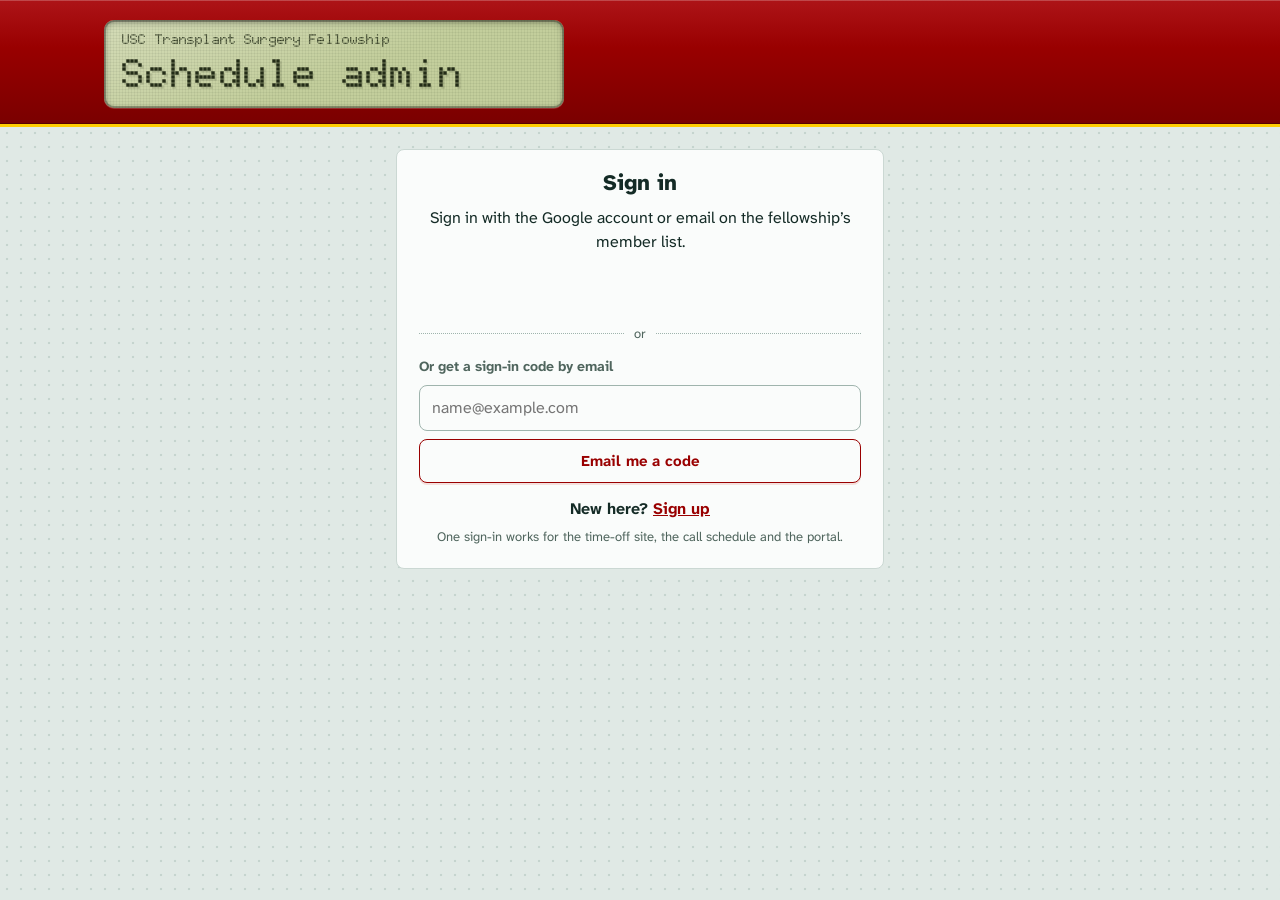
==== commit 4f898ddf: "Emails: "All fellows" instead of the Google Group" ====
--- a/admin/index.html
+++ b/admin/index.html
@@ -270,10 +270,11 @@
     }
     function renderRecipients() {
       var ul = $('recipients'); clear(ul);
-      var list = state.view.email.recipients;
+      var list = state.view.email.recipients, all = state.view.email.allFellows;
       list.forEach(function (r) {
         var li = el('li');
-        li.appendChild(el('span', 'addr', r.email));
+        // "All fellows" is everyone with the fellow role on the call schedule (from the portal), whoever they are that day.
+        li.appendChild(el('span', 'addr', r.email === all.key ? 'All fellows (' + (all.names.join(', ') || 'none yet') + ')' : r.email));
         var row = el('div', 'toggles');
         toggles(row, r, function (k, v) {
           var next = { type: 'update', key: r.email, email: r.email, weekly: r.weekly, monthly: r.monthly, preview: r.preview };
@@ -287,6 +288,14 @@
         ul.appendChild(li);
       });
       if (!list.length) ul.appendChild(el('li', 'empty', 'Nobody gets the emails yet.'));
+      if (!list.some(function (r) { return r.email === all.key; })) {
+        var li2 = el('li');
+        li2.appendChild(UI.button('secondary small', 'Add all fellows', function () {
+          change('apiAdminChangeRecipients', [{ type: 'add', email: all.key, weekly: true, monthly: true, preview: false }], $('recipientsStatus'), 'Added', 'Not added');
+        }));
+        li2.appendChild(el('span', 'hint small', ' Everyone with the fellow role on the call schedule, kept up to date from the portal.'));
+        ul.appendChild(li2);
+      }
       var nt = $('newRecipientToggles'); clear(nt);
       toggles(nt, state.newToggles, function (k, v) { state.newToggles[k] = v; renderRecipients(); });
     }
--- a/assets/styles.css
+++ b/assets/styles.css
@@ -1,5 +1,6 @@
 /*
- * Fellowship Time Off — styles for both pages (and the privacy page).
+ * The fellowship sites — time off, call schedule and portal — share these styles (keep the copies identical).
+ * Each site adds its own file for what only it uses (schedule.css, portal.css).
  *
  * The idea: the header is a pager. A USC-cardinal case with a backlit LCD screen that wakes up when the page loads
  * (the only animation that plays on its own). Everything below is quiet: pale scrub-green paper with a faint
@@ -83,6 +84,7 @@
 
 /* ── page ── */
 * { box-sizing: border-box; }
+[hidden] { display: none !important; } /* hidden always wins over a display set below */
 html { -webkit-text-size-adjust: 100%; }
 body {
   margin: 0;
@@ -165,10 +167,8 @@
 /* ── layout ── */
 main { max-width: 1120px; margin: 0 auto; padding: 4px 16px 48px; }
 #auth { max-width: 520px; margin: 0 auto; padding: 8px 16px 0; }
-#auth[hidden] { display: none; }
 .col { min-width: 0; }
-main[hidden] { display: none !important; }
-/* Admin page on phones: one column in the original order (month, rule check, totals, who's off, changes, people). */
+/* Time-off admin page on phones: one column in this order (month, rule check, totals, who's off, changes, people). */
 @media (max-width: 959px) {
   main.admin:not([hidden]) { display: flex; flex-direction: column; }
   main.admin > .col { display: contents; }
@@ -249,6 +249,14 @@
   color: #fff; background: var(--cardinal); border-color: var(--cardinal-deep);
   box-shadow: 0 2px 0 var(--cardinal-deep), inset 0 -3px 0 var(--gold);
 }
+.tab[aria-checked="true"] { /* keys that work like radio buttons */
+  color: #fff; background: var(--cardinal); border-color: var(--cardinal-deep);
+  box-shadow: 0 2px 0 var(--cardinal-deep), inset 0 -3px 0 var(--gold);
+}
+.tab small { display: block; font-size: 12px; font-weight: 600; opacity: .85; }
+/* a group of keys, choose one: <div class="keys" style="--n:3" role="radiogroup"> */
+.keys { display: grid; grid-template-columns: repeat(var(--n, 2), minmax(0, 1fr)); gap: 6px; margin-bottom: 12px; }
+.keys .tab { font-size: 15px; }
 .tabs5 { margin-top: 14px; }
 .tabs4 { grid-template-columns: repeat(2, 1fr); }
 
@@ -352,7 +360,6 @@
 @keyframes slip-in { from { opacity: 0; transform: translateY(-4px); } to { opacity: 1; transform: none; } }
 
 body.busy main { opacity: .6; pointer-events: none; transition: opacity .15s; }
-.denied p { margin: 0; }
 
 /* ── admin page ── */
 .toolbar { display: grid; grid-template-columns: 1fr 1fr; gap: 8px; margin-top: 12px; }
@@ -421,32 +428,24 @@
 .linkbtn { font: inherit; color: inherit; background: none; border: 0; padding: 0; text-decoration: underline; cursor: pointer; }
 .auth-card .linkbtn { color: var(--accent); font-weight: 700; text-decoration: none; min-height: 40px; }
 .auth-card .hint.small { margin-top: 6px; }
-
-/* ── People & access (admin page) ── */
-.people-summary { cursor: pointer; list-style: none; }
-.people-summary::-webkit-details-marker { display: none; }
-.people-summary h2 { display: block; border-bottom: 0; padding-bottom: 0; margin: 0; }
-.people-summary h2::before { content: '+'; display: inline-block; width: 1.1em; color: var(--accent); }
-details[open] > .people-summary h2::before { content: '−'; }
-.people-summary .hint { display: block; margin: 4px 0 0 1.3em; }
-details[open] > .people-summary { padding-bottom: 10px; margin-bottom: 4px; border-bottom: 2px dotted var(--line-strong); }
-#peopleStatus { margin: 10px 0 0; }
-.people-h { font-size: 16px; font-weight: 800; margin: 18px 0 4px; }
-.people-list { list-style: none; margin: 6px 0 0; padding: 0; font-size: 15px; }
-.people-list li { padding: 10px 0; border-top: 1px solid var(--line); }
-.people-list li:first-child { border-top: 0; }
-.people-list b { overflow-wrap: anywhere; }
-.people-email { display: block; font-size: 14px; color: var(--muted); overflow-wrap: anywhere; }
+.auth-card .or { display: flex; align-items: center; gap: 10px; margin: 6px 0 12px; font-size: 13px; color: var(--muted); }
+.auth-card .or::before, .auth-card .or::after { content: ''; flex: 1; border-top: 1.5px dotted var(--line-strong); }
+.code-form { display: grid; gap: 8px; text-align: left; }
+.code-form .label { margin: 0; }
+.code-form .code-step { display: grid; gap: 8px; }
+.code-form .code-step .hint { margin: 2px 0 0; }
+.code-form .primary.small { margin: 0; }
+.code-form .linkbtn { justify-self: start; min-height: 32px; font-size: 14px; }
+.code-form .status { margin: 0; }
+.signup-line { margin: 14px 0 0 !important; font-weight: 700; }
+.signup-line .toplink { color: var(--accent); }
+
+/* ── chips (small labels) ── */
 .chip { display: inline-block; font-size: 12px; font-weight: 800; padding: 1px 7px; border-radius: 3px; margin-left: 6px; vertical-align: 1px; }
 .chip.ok { background: var(--ok-soft); color: var(--ok); }
 .chip.bad { background: var(--err-soft); color: var(--err); }
 .chip.muted { background: var(--sheet-sunk); color: var(--muted); border: 1px solid var(--line); }
-.people-actions { display: flex; flex-wrap: wrap; gap: 8px; margin-top: 8px; }
-.people-field { display: block; margin-bottom: 10px; }
-.people-add { margin-top: 12px; }
-.people-inline { margin-top: 8px; }
-.people-log { list-style: none; margin: 4px 0 0; padding: 0; font-size: 13px; color: var(--muted); }
-.people-log li { padding: 3px 0; }
+a.buttonlink { display: inline-flex; align-items: center; text-decoration: none; }
 
 /* ── small phones (iPhone SE and narrower) ── */
 @media (max-width: 380px) {
@@ -480,9 +479,6 @@
   .wide .cell .num { font-size: 15px; }
   .wide .cal { gap: 6px; }
   .wide .legend { grid-template-columns: repeat(3, auto); justify-content: start; }
-  .full .people-list { display: grid; grid-template-columns: 1fr 1fr; column-gap: 32px; }
-  .full .people-list li:nth-child(2) { border-top: 0; }
-  .full .people-add, .full .people-inline { max-width: 560px; }
 }
 
 /* ── privacy page ── */
--- a/assets/schedule.css
+++ b/assets/schedule.css
@@ -1,6 +1,6 @@
 /*
  * Schedule site only. The shared look (pager header, colors, sheets, keys, buttons, light/dark) is in styles.css,
- * which is the same file as on the time-off site — change it in both repositories together.
+ * which is the same file on all three sites (time off, call schedule, portal) — change it in all of them together.
  */
 
 /* ── layout: phones keep one column in reading order; computers get two columns (styles.css: main.split) ── */
@@ -9,22 +9,15 @@
   main.sched > .col { display: contents; }
   #periodCard { order: 1; } #resultCard { order: 2; } #ldCard { order: 3; } #upcomingCard { order: 4; } #yearCard { order: 5; } #timeOffCard { order: 6; }
   #assignCard { order: 1; } #oneOffCard { order: 2; } #recipientsCard { order: 3; } #autoCard { order: 4; }
-  #attendingsCard { order: 5; } #logCard { order: 6; }
+  #peopleCard { order: 5; } #logCard { order: 6; }
 }
 
-/* ── key groups (choose one) ── */
-.keys { display: grid; grid-template-columns: repeat(var(--n, 2), minmax(0, 1fr)); gap: 6px; margin-bottom: 12px; }
-.keys .tab { font-size: 15px; }
+/* ── key groups (choose one; .keys is in styles.css) ── */
 #upcomingFilter .tab { padding: 8px 4px; min-height: 40px; font-size: 14px; }
 #upcoming .sec h3 { color: var(--accent); }
 #toFellows .tab { padding: 8px 4px; min-height: 40px; font-size: 14px; }
 #toBody .stats { margin-bottom: 4px; }
 .rows > li.past { opacity: .62; }
-.tab[aria-checked="true"] {
-  color: #fff; background: var(--cardinal); border-color: var(--cardinal-deep);
-  box-shadow: 0 2px 0 var(--cardinal-deep), inset 0 -3px 0 var(--gold);
-}
-.tab small { display: block; font-size: 12px; font-weight: 600; opacity: .85; }
 .pick { display: grid; grid-template-columns: 1fr 1fr; gap: 10px; }
 .pick .label { margin-top: 2px; }
 .field { margin-bottom: 12px; }
@@ -89,8 +82,12 @@
 .month-head b { font-size: 16px; }
 .month.now .month-head b { color: var(--accent); }
 .month-grid { display: grid; grid-template-columns: repeat(4, minmax(0, 1fr)); gap: 8px; }
-.month-grid label { font-size: 13px; font-weight: 700; color: var(--muted); }
+.svc-pick { min-width: 0; }
+.svc-label { display: block; font-size: 13px; font-weight: 700; color: var(--muted); }
 .month-grid select { min-height: 42px; padding: 8px 30px 8px 10px; margin-top: 3px; }
+.month-grid .add-second { font-size: 13px; font-weight: 700; color: var(--accent); text-decoration: none; min-height: 32px; }
+.month-shares { margin-top: 10px; }
+.month-shares .override-toggle { margin-bottom: 8px; }
 .month-grid select.changed { border-color: var(--accent); background-color: var(--cardinal-soft); }
 .month-head .linkbtn { color: var(--accent); font-size: 14px; font-weight: 700; text-decoration: none; min-height: 32px; }
 .month-head .linkbtn.armed { color: var(--err); text-decoration: underline; }
@@ -98,15 +95,13 @@
 .past { margin-top: 10px; border-top: 2px dotted var(--line-strong); padding-top: 10px; }
 .past summary { cursor: pointer; font-weight: 700; color: var(--accent); padding: 4px 0; }
 .past[open] summary { margin-bottom: 6px; }
-.att-row { display: flex; align-items: center; gap: 8px; }
-.att-row b { flex: 1 1 auto; overflow-wrap: anywhere; }
 .month-actions .primary.small { width: auto; margin: 0; padding: 9px 16px 11px; }
 .month-note { font-size: 13px; color: var(--err); margin-top: 6px; }
 .month-note.muted { color: var(--muted); }
 .month .status { margin-top: 8px; }
 @media (max-width: 599px) { .month-grid { grid-template-columns: 1fr 1fr; } }
 
-/* ── admin: recipients, attendings, log ── */
+/* ── admin: recipients, log ── */
 .plist { list-style: none; margin: 0; padding: 0; }
 .plist > li { padding: 10px 0; border-top: 1px solid var(--line); }
 .plist > li:first-child { border-top: 0; padding-top: 2px; }
@@ -121,9 +116,6 @@
 .toggle[aria-pressed="true"]::before { content: '✓'; }
 .toggles .secondary.small { margin-left: auto; }
 .add-row { display: grid; gap: 8px; margin-top: 12px; padding-top: 12px; border-top: 2px dotted var(--line-strong); }
-.add-row .row { display: flex; gap: 8px; }
-.add-row .row input { flex: 1 1 auto; min-width: 0; }
-.add-row .row .secondary { flex: 0 0 auto; }
 .auto-state { display: flex; align-items: center; gap: 10px; margin-bottom: 10px; font-weight: 800; font-size: 17px; }
 .auto-state .chip { margin-left: 0; font-size: 13px; }
 .next-list { list-style: none; margin: 0 0 12px; padding: 0; font-size: 15px; }
@@ -146,6 +138,3 @@
 .send-row { display: grid; grid-template-columns: 1fr 1fr; gap: 8px; }
 .send-row .primary { margin: 0; padding: 12px 10px 15px; font-size: 16px; }
 @media (max-width: 380px) { .send-row { grid-template-columns: 1fr; } }
-
-/* Anything marked hidden stays hidden, whatever its display style. */
-[hidden] { display: none !important; }
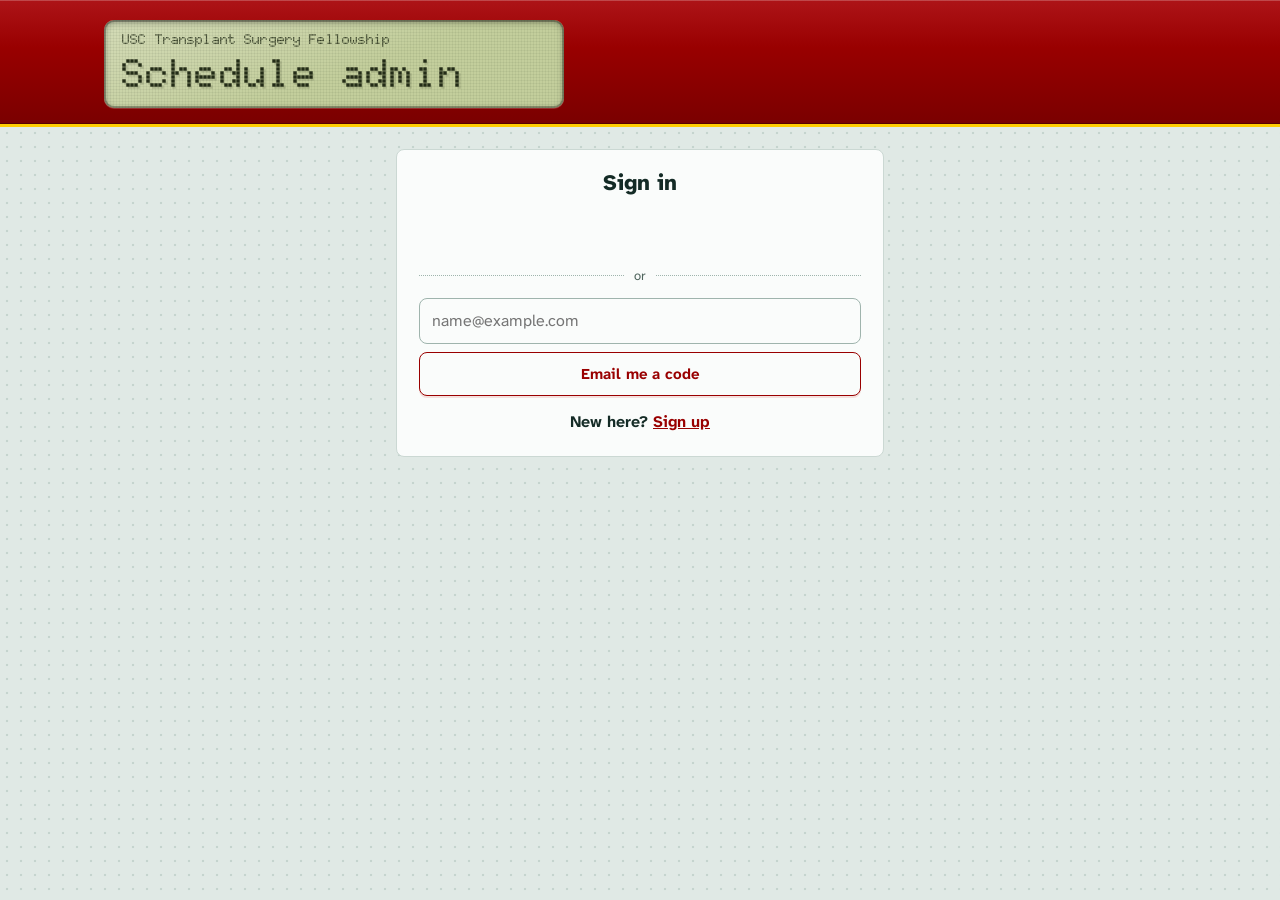
==== commit 221f4d0b: "Admin: HPB fellow pairing instead of the share tick; months Aug–Jul; no People card" ====
--- a/admin/index.html
+++ b/admin/index.html
@@ -47,22 +47,16 @@
         <div id="auto"></div>
       </section>
 
-      <section class="card" id="peopleCard">
-        <h2>People &amp; attendings</h2>
-        <p class="hint">Fellows, admins, viewers and the attendings offered when adding a living donor case are managed in the portal, for all the fellowship sites at once.</p>
-        <a class="secondary buttonlink" href="https://portal.usctransplant.life/">Open the portal</a>
-      </section>
-
       <section class="card" id="logCard">
         <h2>Recent changes</h2>
-        <ul class="log" id="log"></ul>
+        <ul class="log" id="log" tabindex="0" aria-label="Recent changes"></ul>
       </section>
     </div>
 
     <div class="col wide">
       <section class="card" id="assignCard">
         <h2>Monthly assignments</h2>
-        <p class="hint">All four services must be covered, and each fellow can be on only one service a month (cross-cover is separate). Two fellows can share a service when you tick that they do. Saving updates the events on the service calendars.</p>
+        <p class="hint">All four services must be covered, and each fellow can be on only one service a month (cross-cover is separate). Only one fellow can be on a service, unless the other is an HPB fellow (ticked in the portal). Saving updates the events on the service calendars.</p>
         <ul class="months" id="months"><li class="loading">Loading…</li></ul>
         <details class="past" id="pastMonths" hidden><summary id="pastSummary">Earlier months</summary><ul class="months" id="monthsPast"></ul></details>
       </section>
@@ -129,7 +123,11 @@
       busy(true);
       TimeOffApi.run('apiAdminScheduleGet', [], function (v) {
         busy(false); state.view = v;
-        if (!state.oneOff.week) { state.oneOff.week = v.email.defaults.week; state.oneOff.month = v.email.defaults.month; }
+        if (!state.oneOff.week) {
+          var r = v.range, within = function (k, lo, hi) { return k < lo ? lo : k > hi ? hi : k; };
+          state.oneOff.week = within(v.email.defaults.week, r.firstDay, r.lastDay);
+          state.oneOff.month = within(v.email.defaults.month, r.firstMonth, r.lastMonth);
+        }
         render(); refreshPreview();
       }, function (err) { busy(false); if (err.code !== 'auth') showStatus($('oneOffStatus'), 'error', 'Couldn’t load the admin page', [err.message]); });
     }
@@ -140,16 +138,21 @@
     }
 
     /* ── monthly assignments ── */
-    // A month's choice for a service: { names: [one or two fellows], shared: both confirmed as sharing it, second: show the 2nd picker }.
+    // A month's choice for a service: { names: [one fellow, or a fellow and an HPB fellow], second: show the 2nd picker }.
     function currentOf(m, svc) {
       var s = m.services[svc], fellows = state.view.year.fellows;
       var known = s.names.length && s.names.every(function (n) { return fellows.indexOf(n) !== -1; });
-      if (known && !s.irregular && s.names.length === 1) return { names: s.names.slice(), shared: false };
-      if (known && s.shared) return { names: s.names.slice(), shared: true };
-      return { names: [], shared: false };
+      if (known && !s.irregular && s.names.length === 1) return { names: s.names.slice() };
+      if (known && s.shared) return { names: s.names.slice() };
+      return { names: [] };
     }
     function sameChoice(a, b) {
-      return a.names.slice().sort().join('|') === b.names.slice().sort().join('|') && (a.names.length < 2 || a.shared === b.shared);
+      return a.names.slice().sort().join('|') === b.names.slice().sort().join('|');
+    }
+    function isHpb(n) { return state.view.year.hpbFellows.indexOf(n) !== -1; }
+    /** Who can be the second fellow on a service with first: an HPB fellow if first isn't one, otherwise anyone who isn't. */
+    function partnersFor(first) {
+      return state.view.year.fellows.filter(function (n) { return n !== first && isHpb(n) !== isHpb(first); });
     }
     function draftOf(m) {
       var d = state.drafts[m.month] || {}, out = {};
@@ -161,16 +164,16 @@
       state.drafts[m.month][svc] = choice;
       renderMonths();
     }
-    /** What the server is sent: a name, or { names, shared } for two fellows. */
+    /** What the server is sent: a name, or { names } for two fellows. */
     function choiceToSave(m) {
       var d = draftOf(m), out = {};
-      Object.keys(d).forEach(function (svc) { out[svc] = d[svc].names.length > 1 ? { names: d[svc].names, shared: !!d[svc].shared } : (d[svc].names[0] || ''); });
+      Object.keys(d).forEach(function (svc) { out[svc] = d[svc].names.length > 1 ? { names: d[svc].names } : (d[svc].names[0] || ''); });
       return out;
     }
-    function fellowSelect(label, value, short, blank, onPick) {
+    function fellowSelect(label, value, short, blank, onPick, choices) {
       var sel = el('select'); sel.setAttribute('aria-label', label);
       var none = el('option', null, blank); none.value = ''; sel.appendChild(none);
-      state.view.year.fellows.forEach(function (n) { var o = el('option', null, short[n]); o.value = n; o.title = n; sel.appendChild(o); });
+      (choices || state.view.year.fellows).forEach(function (n) { var o = el('option', null, short[n]); o.value = n; o.title = n; sel.appendChild(o); });
       sel.value = value;
       sel.addEventListener('change', function () { onPick(sel.value); });
       return sel;
@@ -187,45 +190,35 @@
         var head = el('div', 'month-head');
         head.appendChild(el('b', null, m.label + (m.current ? ' (this month)' : '')));
         li.appendChild(head);
-        var draft = draftOf(m), changed = false, counts = {}, unconfirmed = [];
-        var grid = el('div', 'month-grid'), shares = el('div', 'month-shares');
+        var draft = draftOf(m), changed = false, counts = {}, badPairs = [];
+        var grid = el('div', 'month-grid');
         y.services.forEach(function (svc) {
           var d = draft[svc], names = d.names;
           var cell = el('div', 'svc-pick');
           cell.appendChild(el('span', 'svc-label', svc));
-          // keepSecond: leave the second picker open (it was opened, and the first picker changed). A new pair must be ticked again.
+          // keepSecond: leave the second picker open (it was opened, and the first picker changed).
           var pick = function (first, second, keepSecond) {
             var next = [first, second].filter(function (n, i, all) { return n && all.indexOf(n) === i; });
-            var samePair = next.length > 1 && next.slice().sort().join('|') === names.slice().sort().join('|');
-            setDraft(m, svc, { names: next, shared: samePair && d.shared, second: next.length > 1 || (!!d.second && keepSecond) });
+            setDraft(m, svc, { names: next, second: next.length > 1 || (!!d.second && keepSecond) });
           };
           var sel = fellowSelect(svc + ', ' + m.label, names[0] || '', short, '—', function (v) { pick(v, names[1], true); });
           var isChanged = !sameChoice(d, currentOf(m, svc)) || (m.services[svc].irregular && names.length > 0 && !m.services[svc].shared);
           if (isChanged) { sel.classList.add('changed'); changed = true; }
           cell.appendChild(sel);
+          var partners = names[0] ? partnersFor(names[0]) : [];
           if (names.length > 1 || d.second) {
-            var sel2 = fellowSelect(svc + ', second fellow, ' + m.label, names[1] || '', short, '— just one', function (v) { pick(names[0], v, false); });
+            var choices = names[1] && partners.indexOf(names[1]) === -1 ? partners.concat([names[1]]) : partners;
+            var sel2 = fellowSelect(svc + ', second fellow, ' + m.label, names[1] || '', short, '— just one', function (v) { pick(names[0], v, false); }, choices);
             if (isChanged) sel2.classList.add('changed');
             cell.appendChild(sel2);
-          } else if (names.length === 1) {
-            cell.appendChild(button('linkbtn add-second', '+ Second fellow', function () { setDraft(m, svc, { names: names.slice(), shared: false, second: true }); }));
+          } else if (names.length === 1 && partners.length) {
+            cell.appendChild(button('linkbtn add-second', isHpb(names[0]) ? '+ Second fellow' : '+ HPB fellow', function () { setDraft(m, svc, { names: names.slice(), second: true }); }));
           }
           names.forEach(function (n) { counts[n] = (counts[n] || 0) + 1; });
-          if (names.length > 1) {
-            var row = el('label', 'override-toggle');
-            var box = el('input'); box.type = 'checkbox'; box.checked = !!d.shared;
-            box.addEventListener('change', function () { setDraft(m, svc, { names: names.slice(), shared: box.checked, second: true }); });
-            var text = el('span');
-            text.appendChild(el('b', null, 'Two fellows share ' + svc));
-            text.appendChild(el('br'));
-            text.appendChild(document.createTextNode(names.join(' and ') + ' are both on ' + svc + ' all month. While either of them is around, ' + svc + ' needs no cross-cover.'));
-            row.appendChild(box); row.appendChild(text); shares.appendChild(row);
-            if (!d.shared) unconfirmed.push(svc);
-          }
+          if (names.length > 1 && isHpb(names[0]) === isHpb(names[1])) badPairs.push(svc + ': only one fellow can be on a service, unless the other is an HPB fellow.');
           grid.appendChild(cell);
         });
         li.appendChild(grid);
-        if (shares.firstChild) li.appendChild(shares);
         var notes = [];
         y.services.forEach(function (svc) {
           var s = m.services[svc];
@@ -236,11 +229,11 @@
         var missing = y.services.filter(function (svc) { return !draft[svc].names.length; });
         var dups = Object.keys(counts).filter(function (n) { return counts[n] > 1; });
         dups.forEach(function (n) { notes.push(n + ' is chosen for more than one service.'); });
-        unconfirmed.forEach(function (svc) { notes.push('Tick “Two fellows share ' + svc + '” to save two fellows on it.'); });
+        badPairs.forEach(function (n) { notes.push(n); });
         if (missing.length && changed) notes.push('Choose someone for ' + missing.join(', ') + '.');
         else if (missing.length === y.services.length) notes.push('Nobody assigned yet.');
         else if (missing.length) notes.push(missing.join(', ') + ' ' + (missing.length === 1 ? 'has' : 'have') + ' no fellow assigned.');
-        notes.forEach(function (n) { li.appendChild(el('div', 'month-note' + (/repeating|more than one|Choose|no fellow|Nobody|Tick/.test(n) ? '' : ' muted'), n)); });
+        notes.forEach(function (n) { li.appendChild(el('div', 'month-note' + (/repeating|more than one|Choose|no fellow|Nobody|only one fellow/.test(n) ? '' : ' muted'), n)); });
         var any = y.services.some(function (svc) { return m.services[svc].names.length; });
         if (any) head.appendChild(confirmButton('clear-' + m.month, 'linkbtn', 'Remove month', 'Tap again to remove all four', function () {
           change('apiAdminClearAssignments', [m.month], monthStatus(m.month), 'Removed', 'Not removed', function () { delete state.drafts[m.month]; });
@@ -335,10 +328,11 @@
       $('oneOffMonthRow').hidden = o.kind !== 'month';
       $('oneOffWeek').value = o.week;
       var sel = $('oneOffMonth');
+      var r = state.view.range;
       if (!sel.options.length) {
-        var start = state.view.today.slice(0, 7);
-        for (var i = -1; i <= 12; i++) { var m = addMonths(start, i); var op = el('option', null, monthLabel(m)); op.value = m; sel.appendChild(op); }
+        for (var m = r.firstMonth; m <= r.lastMonth; m = addMonths(m, 1)) { var op = el('option', null, monthLabel(m)); op.value = m; sel.appendChild(op); }
       }
+      $('oneOffWeek').min = r.firstDay; $('oneOffWeek').max = r.lastDay;
       sel.value = o.month;
       var p = o.preview, n = p ? p.recipients.length : 0;
       $('mailSubject').textContent = p ? 'Subject: ' + p.subject : 'Loading the preview…';
--- a/assets/styles.css
+++ b/assets/styles.css
@@ -173,7 +173,7 @@
   main.admin:not([hidden]) { display: flex; flex-direction: column; }
   main.admin > .col { display: contents; }
   #monthCard { order: 1; } #checkCard { order: 2; } #totalsCard { order: 3; }
-  #offCard { order: 4; } #makeCard { order: 5; } #peopleCard { order: 6; } #logCard { order: 7; }
+  #offCard { order: 4; } #makeCard { order: 5; } #logCard { order: 6; }
 }
 
 .card {
@@ -249,7 +249,7 @@
   color: #fff; background: var(--cardinal); border-color: var(--cardinal-deep);
   box-shadow: 0 2px 0 var(--cardinal-deep), inset 0 -3px 0 var(--gold);
 }
-.tab[aria-checked="true"] { /* keys that work like radio buttons */
+.tab[aria-checked="true"], .tab[aria-pressed="true"] { /* keys that work like radio buttons, or toggle on and off */
   color: #fff; background: var(--cardinal); border-color: var(--cardinal-deep);
   box-shadow: 0 2px 0 var(--cardinal-deep), inset 0 -3px 0 var(--gold);
 }
@@ -415,7 +415,10 @@
 .daterow { display: grid; grid-template-columns: 1fr 1fr; gap: 10px; }
 
 /* ── recent changes (both admin pages) ── */
-.log { list-style: none; margin: 0; padding: 0; font-size: 14px; }
+.log { list-style: none; margin: 0; padding: 0 6px 0 0; font-size: 14px; }
+/* Long change logs scroll inside their card after about ten entries. */
+.log { max-height: 420px; overflow-y: auto; overscroll-behavior: contain; }
+.log:focus-visible { outline: 2px solid var(--accent); outline-offset: 2px; }
 .log li { padding: 7px 0; border-top: 1px solid var(--line); overflow-wrap: anywhere; }
 .log li:first-child { border-top: 0; padding-top: 0; }
 .log .when { display: block; font-size: 13px; color: var(--muted); }
--- a/assets/schedule.css
+++ b/assets/schedule.css
@@ -9,7 +9,7 @@
   main.sched > .col { display: contents; }
   #periodCard { order: 1; } #resultCard { order: 2; } #ldCard { order: 3; } #upcomingCard { order: 4; } #yearCard { order: 5; } #timeOffCard { order: 6; }
   #assignCard { order: 1; } #oneOffCard { order: 2; } #recipientsCard { order: 3; } #autoCard { order: 4; }
-  #peopleCard { order: 5; } #logCard { order: 6; }
+  #logCard { order: 5; }
 }
 
 /* ── key groups (choose one; .keys is in styles.css) ── */
@@ -17,6 +17,7 @@
 #upcoming .sec h3 { color: var(--accent); }
 #toFellows .tab { padding: 8px 4px; min-height: 40px; font-size: 14px; }
 #toBody .stats { margin-bottom: 4px; }
+#toBody .stats-title { font-size: 16px; font-weight: 800; margin: 4px 0 6px; }
 .rows > li.past { opacity: .62; }
 .pick { display: grid; grid-template-columns: 1fr 1fr; gap: 10px; }
 .pick .label { margin-top: 2px; }
@@ -86,8 +87,6 @@
 .svc-label { display: block; font-size: 13px; font-weight: 700; color: var(--muted); }
 .month-grid select { min-height: 42px; padding: 8px 30px 8px 10px; margin-top: 3px; }
 .month-grid .add-second { font-size: 13px; font-weight: 700; color: var(--accent); text-decoration: none; min-height: 32px; }
-.month-shares { margin-top: 10px; }
-.month-shares .override-toggle { margin-bottom: 8px; }
 .month-grid select.changed { border-color: var(--accent); background-color: var(--cardinal-soft); }
 .month-head .linkbtn { color: var(--accent); font-size: 14px; font-weight: 700; text-decoration: none; min-height: 32px; }
 .month-head .linkbtn.armed { color: var(--err); text-decoration: underline; }
